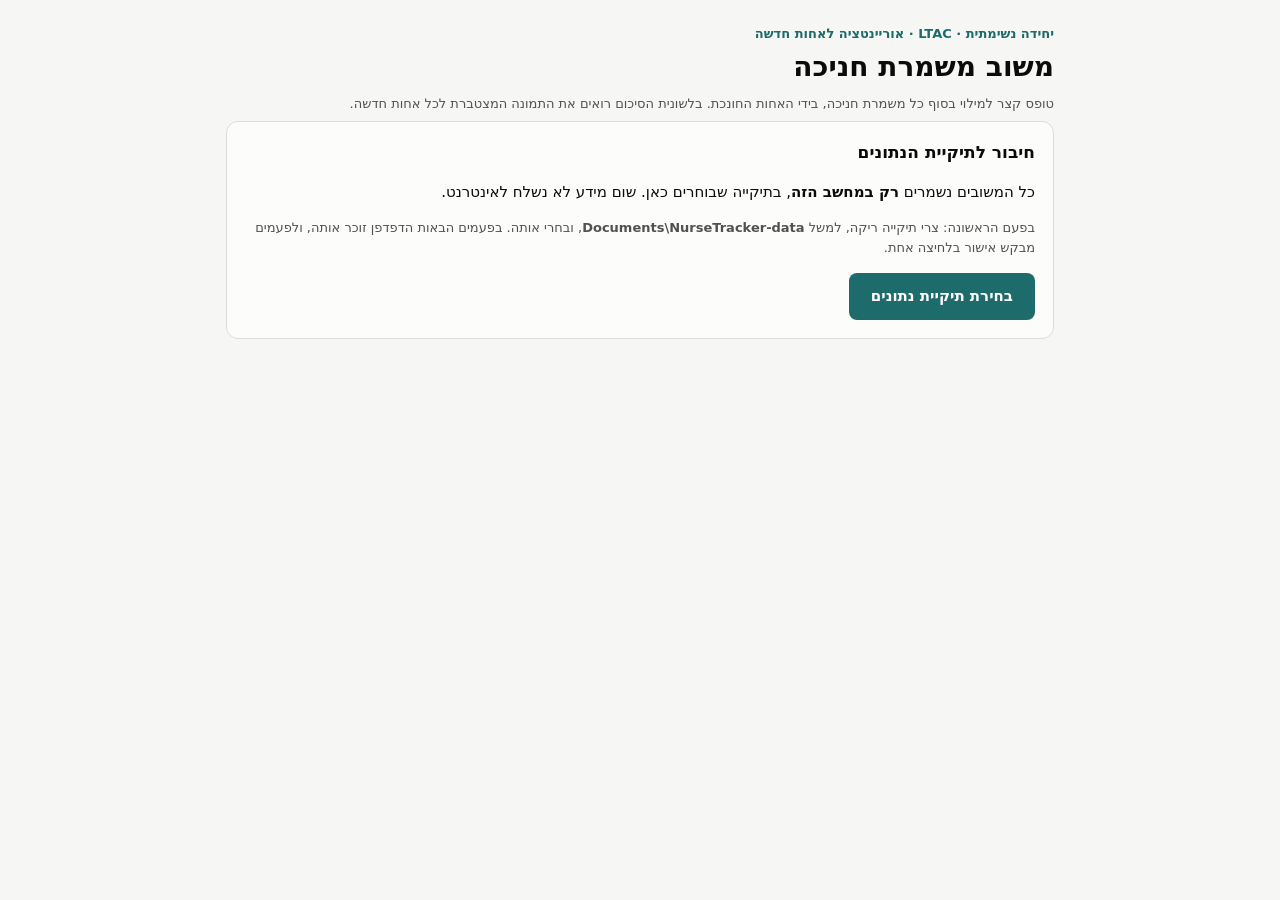
==== index.html @ 0e2ca4be "Nurse orientation tracker as a static web page with local-folder storage The page is served by GitHu" ====
<!doctype html>
<html lang="he" dir="rtl">
<head>
<meta charset="utf-8">
<meta name="viewport" content="width=device-width, initial-scale=1">
<title>משוב משמרת חניכה</title>
<!-- No data ever leaves this PC: the page may only load its own files and cannot send anything anywhere. -->
<meta http-equiv="Content-Security-Policy" content="default-src 'self'; script-src 'self'; style-src 'self' 'unsafe-inline'; img-src 'self' data:; connect-src 'self'; form-action 'none'; base-uri 'none'; object-src 'none'">
<meta name="referrer" content="no-referrer">
<link rel="stylesheet" href="style.css">
</head>
<body>
<main class="wrap">
  <p class="kicker">יחידה נשימתית · LTAC · אוריינטציה לאחות חדשה</p>
  <h1>משוב משמרת חניכה</h1>
  <p class="muted">טופס קצר למילוי בסוף כל משמרת חניכה, בידי האחות החונכת. בלשונית הסיכום רואים את התמונה המצטברת לכל אחות חדשה.</p>

  <p class="msg err" id="testbanner" hidden>מצב בדיקה: הנתונים נשמרים בתוך הדפדפן ולא בתיקייה. לא לשימוש במחלקה.</p>

  <!-- ===== First use / reconnect: pick the data folder on this PC ===== -->
  <section id="nosupport" class="card" hidden>
    <h3>הדפדפן הזה לא נתמך</h3>
    <p>יש לפתוח את הקישור ב-<b>Microsoft Edge</b> או ב-<b>Google Chrome</b> במחשב המחלקה.</p>
  </section>
  <section id="connect" class="card" hidden>
    <h3>חיבור לתיקיית הנתונים</h3>
    <p>כל המשובים נשמרים <b>רק במחשב הזה</b>, בתיקייה שבוחרים כאן. שום מידע לא נשלח לאינטרנט.</p>
    <p class="muted">בפעם הראשונה: צרי תיקייה ריקה, למשל <b>Documents\NurseTracker-data</b>, ובחרי אותה. בפעמים הבאות הדפדפן זוכר אותה, ולפעמים מבקש אישור בלחיצה אחת.</p>
    <button type="button" class="btn" id="reconnect" hidden></button>
    <button type="button" class="btn ghost" id="pickfolder">בחירת תיקיית נתונים</button>
    <span class="msg" id="cmsg" role="status"></span>
  </section>

  <div id="app" hidden>
  <p class="muted folder-bar">תיקיית נתונים: <b id="foldername"></b>
    <button type="button" class="btn ghost sm" id="change">החלפה</button></p>
  <nav class="tabs" role="tablist">
    <button role="tab" aria-selected="true" data-tab="form">מילוי משוב</button>
    <button role="tab" aria-selected="false" data-tab="summary">סיכום והחלטה</button>
    <button role="tab" aria-selected="false" data-tab="manage">ניהול אחיות</button>
  </nav>

  <!-- ===== Form tab ===== -->
  <form id="form" data-panel="form">
    <div class="grid3">
      <label class="f">שם האחות החדשה
        <span class="row"><select name="trainee_id" data-kind="trainees" required></select>
        <button type="button" class="btn ghost add" data-add="trainees">+ חדשה</button></span>
      </label>
      <label class="f">שם האחות החונכת
        <span class="row"><select name="senior_id" data-kind="seniors" required></select>
        <button type="button" class="btn ghost add" data-add="seniors">+ חדשה</button></span>
      </label>
      <label class="f">תאריך המשמרת <input type="date" name="shift_date" required>
        <small class="muted">משמרת לילה: התאריך שבו המשמרת התחילה</small></label>
    </div>
    <div class="grid3">
      <label class="f">משמרת
        <select name="shift" required><option>בוקר</option><option>ערב</option><option>לילה</option></select>
      </label>
      <label class="f">שבוע באוריינטציה <input type="number" name="week" min="1" max="52" placeholder="למשל 3" required></label>
    </div>
    <p class="scale-note">סולם: 1 = לא בטוח / לא מבצעת · 2 = זקוקה להנחיה צמודה · 3 = עצמאית ברוב המקרים, צריכה גיבוי · 4 = עצמאית ובטוחה · "לא נצפה" אם לא היה רלוונטי במשמרת.</p>

    <div id="skills"></div>

    <fieldset class="card" style="margin:0 0 14px">
      <div class="q-head"><span class="q-num">6</span><h3>המלצה להמשך</h3></div>
      <p class="muted">על סמך המשמרת הזו בלבד.</p>
      <div class="opts recs" id="recs"></div>
      <label class="f" style="margin-top:14px">חוזקה בולטת / נקודה לשיפור (לא חובה)
        <textarea name="note" rows="3" maxlength="2000"></textarea>
      </label>
    </fieldset>

    <button class="btn" id="save" disabled>שמירת המשוב</button>
    <button type="button" class="btn ghost" id="clear">ניקוי הטופס</button><span class="msg" id="msg" role="status"></span>
  </form>

  <!-- ===== Summary tab ===== -->
  <section data-panel="summary" hidden>
    <label class="f" style="max-width:320px;margin-bottom:16px">בחירת אחות חדשה
      <select id="pick" data-kind="trainees"></select>
    </label>
    <div id="dash"></div>
    <form id="decide" class="card" hidden>
      <h3>רישום החלטה</h3>
      <p class="muted">ההחלטה נשמרת להיסטוריה ולא מוחקת החלטות קודמות.</p>
      <div class="opts recs" id="decs"></div>
      <div class="grid3" style="margin-top:14px">
        <label class="f">שם המחליטה <select name="decider_id" data-kind="seniors" required></select></label>
      </div>
      <label class="f">הערה (לא חובה) <textarea name="note" rows="2" maxlength="2000"></textarea></label>
      <p class="muted" id="filepath"></p>
      <button class="btn" id="dsave" disabled>שמירת ההחלטה</button><span class="msg" id="dmsg" role="status"></span>
    </form>
  </section>

  <!-- ===== Manage nurses tab ===== -->
  <section data-panel="manage" class="manage" hidden>
    <p class="muted">שינוי שם לא משנה את התיקייה ואת הנתונים. אחות שסיימה / חונכת לא פעילה מוסתרת מהטופס, וכל הנתונים שלה נשמרים.</p>
    <div class="card"><h3>אחיות חדשות</h3><div class="table-wrap"><table id="m-trainees"></table></div></div>
    <div class="card"><h3>אחיות חונכות</h3><div class="table-wrap"><table id="m-seniors"></table></div></div>
    <span class="msg" id="mmsg" role="status"></span>
  </section>
  </div>
</main>

<script src="charts.js"></script>
<script src="store.js"></script>
<script src="app.js"></script>
</body>
</html>
---- style.css ----
:root {
  --accent: #1d6b6a; --accent-soft: #e6f1f0;
  --ink: #0b0b0b; --ink-2: #52514e; --muted: #898781;
  --line: #d9dedb; --grid: #e1e0d9; --axis: #c3c2b7;
  --surface: #fcfcfb; --page: #f6f7f5;
  --good: #006300; --bad: #d03b3b;
}
* { box-sizing: border-box; }
fieldset { min-width: 0; }
body { margin: 0; background: var(--page); color: var(--ink);
  font: 15px/1.5 system-ui, -apple-system, "Segoe UI", Arial, sans-serif; }
.wrap { max-width: 860px; margin: 0 auto; padding: 24px 16px 64px; }
.kicker { color: var(--accent); font-size: 13px; font-weight: 600; margin: 0; }
h1 { margin: 2px 0 6px; font-size: 28px; }
h2 { margin: 0; font-size: 22px; }
h3 { margin: 0 0 4px; font-size: 17px; }
.muted { color: var(--ink-2); margin: 0 0 8px; font-size: 13px; }

.tabs { display: flex; gap: 24px; border-bottom: 1px solid var(--line); margin: 20px 0 24px; }
.tabs button { background: none; border: 0; padding: 10px 2px; font: inherit; font-weight: 600;
  color: var(--ink-2); cursor: pointer; border-bottom: 3px solid transparent; }
.tabs button[aria-selected="true"] { color: var(--accent); border-color: var(--accent); }

.grid3 { display: grid; grid-template-columns: repeat(auto-fit, minmax(220px, 1fr)); gap: 14px; margin-bottom: 14px; }
label.f { display: flex; flex-direction: column; gap: 6px; font-weight: 600; font-size: 14px; }
input, select, textarea { font: inherit; padding: 10px 12px; border: 1px solid var(--line);
  border-radius: 8px; background: #fff; color: var(--ink); width: 100%; }
input:focus, select:focus, textarea:focus, button:focus-visible { outline: 2px solid var(--accent); outline-offset: 1px; }
.row { display: flex; gap: 6px; }
.row select { flex: 1; }
.add { white-space: nowrap; }
.scale-note { color: var(--ink-2); font-size: 13px; margin: 8px 0 18px; }

.card { background: var(--surface); border: 1px solid var(--line); border-radius: 12px; padding: 18px; margin-bottom: 14px; }
.q-head { display: flex; gap: 10px; align-items: baseline; }
.q-num { color: var(--accent); font-weight: 700; }
.opts { display: grid; grid-template-columns: repeat(5, 1fr); gap: 8px; margin-top: 10px; }
.opts.recs { grid-template-columns: repeat(4, 1fr); }
.opt { position: relative; }
.opt input { position: absolute; inset: 0; opacity: 0; pointer-events: none; margin: 0; }
.opt span { display: flex; flex-direction: column; align-items: center; justify-content: center; min-height: 58px;
  border: 1px solid var(--line); border-radius: 8px; background: #fff; cursor: pointer; padding: 6px; text-align: center; font-size: 13px; }
.opt b { font-size: 18px; }
.opt input:checked + span { border-color: var(--accent); background: var(--accent-soft); box-shadow: inset 0 0 0 1px var(--accent); }
.opt input:focus-visible + span { outline: 2px solid var(--accent); }
@media (max-width: 560px) { .opts, .opts.recs { grid-template-columns: repeat(2, 1fr); } }

.btn { background: var(--accent); color: #fff; border: 0; border-radius: 8px; padding: 12px 22px; font: inherit; font-weight: 600; cursor: pointer; }
.btn:disabled { background: #b9c4c2; cursor: not-allowed; }
.btn.ghost { background: #fff; color: var(--accent); border: 1px solid var(--accent); padding: 9px 12px; }
.btn.sm { padding: 4px 10px; font-size: 13px; white-space: nowrap; }
.manage input[type=text] { width: 100%; }
.msg { margin-inline-start: 12px; font-weight: 600; }
.msg.ok { color: var(--good); } .msg.err { color: var(--bad); }

.dash-head { margin-bottom: 12px; }
.stats { display: grid; grid-template-columns: repeat(3, 1fr); gap: 10px; margin-bottom: 14px; }
.stat { background: var(--surface); border: 1px solid var(--line); border-radius: 12px; padding: 12px; }
.stat span { display: block; color: var(--ink-2); font-size: 13px; }
.stat b { font-size: 18px; }
.chart-wrap { overflow-x: auto; }
.chart { width: 100%; min-width: 520px; height: auto; display: block; }
.chart .grid { stroke: var(--grid); stroke-width: 1; }
.chart .axis { stroke: var(--axis); stroke-width: 1; }
.chart .ref { stroke: var(--ink-2); stroke-width: 1; stroke-dasharray: 5 4; }
.chart .tick { fill: var(--muted); font-size: 12px; font-family: inherit; }
.legend { display: flex; flex-wrap: wrap; gap: 6px 16px; font-size: 13px; color: var(--ink-2); margin: 6px 0; }
.legend span { display: inline-flex; align-items: center; gap: 6px; }
.swatch { display: inline-flex; width: 22px; height: 22px; border-radius: 4px; align-items: center; justify-content: center; font-size: 12px; }
.swatch.na, .heat td.na { background: #f0efec; color: var(--muted); }
.heat { width: auto; border-collapse: separate; border-spacing: 2px; }
.heat th, .heat td { border: 0; padding: 0; text-align: center; }
.heat thead th { font-size: 11px; font-weight: 600; line-height: 1.2; padding-bottom: 4px; min-width: 38px; }
.heat thead th small { display: block; font-weight: 400; color: var(--muted); }
.heat tbody th { text-align: start; font-size: 13px; font-weight: 600; padding-inline-end: 10px; white-space: nowrap;
  position: sticky; right: 0; background: var(--surface); z-index: 1; }
.heat td { height: 34px; min-width: 38px; border-radius: 4px; font-weight: 700; font-size: 14px; }
.heat td.avg { font-weight: 600; font-size: 12px; color: var(--ink-2); }
.heat tr.sep th, .heat tr.sep td { padding-top: 6px; }
.stat small { font-weight: 400; color: var(--ink-2); font-size: 13px; }
.rec-dot { display: inline-flex; align-items: center; justify-content: center; width: 24px; height: 24px;
  border-radius: 6px; color: #0b0b0b; font-size: 13px; font-weight: 700; vertical-align: middle; }
.rec-dot.sm { width: 18px; height: 18px; font-size: 11px; }
.table-wrap { overflow-x: auto; }
table { border-collapse: collapse; width: 100%; font-size: 14px; }
th, td { padding: 8px; border-bottom: 1px solid var(--grid); text-align: start; font-variant-numeric: tabular-nums; }
th { color: var(--ink-2); font-weight: 600; }
.up { color: var(--good); } .down { color: var(--bad); }
.notes { list-style: none; padding: 0; margin: 0; }
.notes li { padding: 10px 0; border-bottom: 1px solid var(--grid); }
.empty { color: var(--ink-2); padding: 24px 0; }
details summary { cursor: pointer; font-weight: 600; }
@media (max-width: 560px) { .stats { grid-template-columns: repeat(2, 1fr); } }
#connect .btn { margin: 8px 0 0 8px; }
.folder-bar { margin: 0 0 8px; }
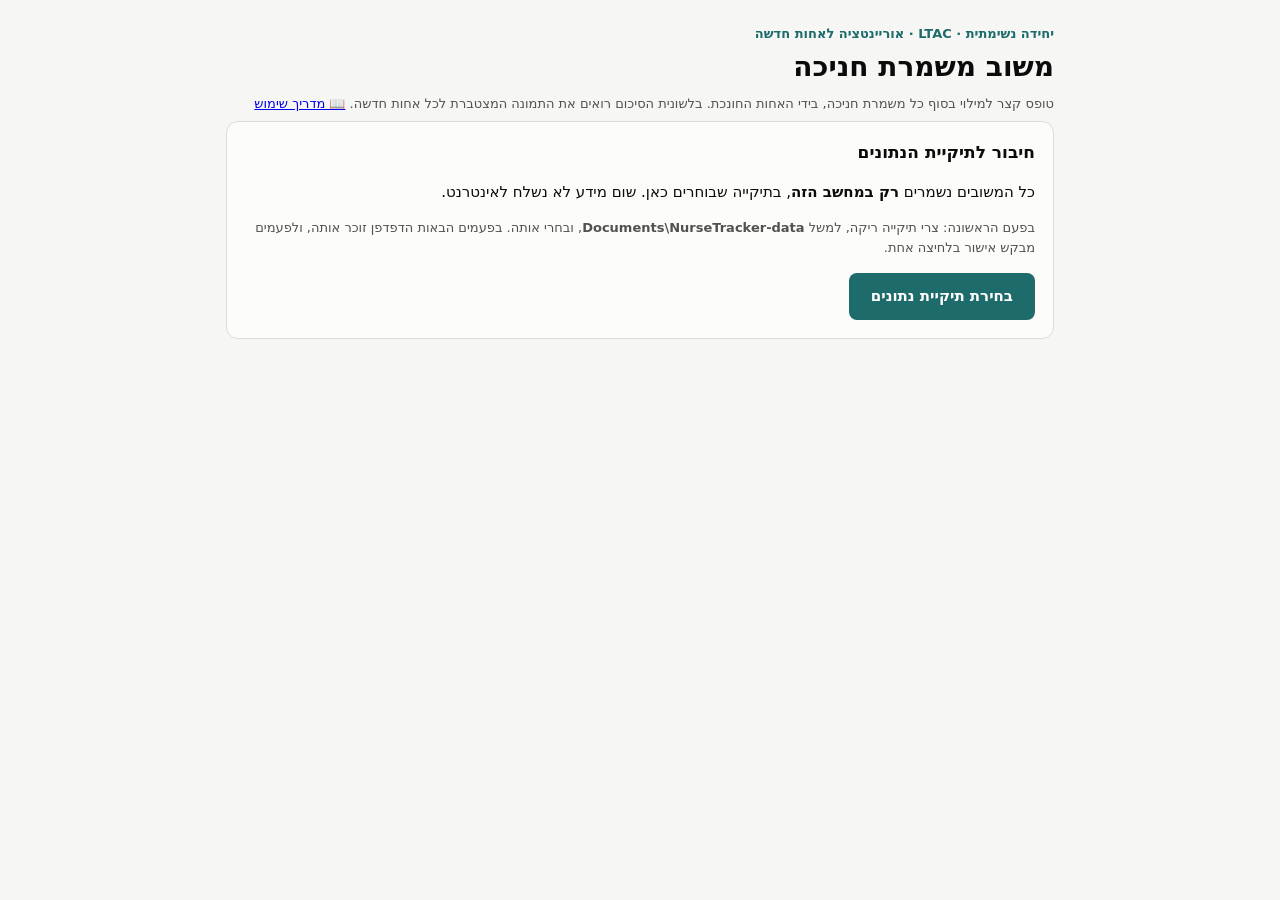
==== commit 53e8a992: "Add Hebrew user guide (guide.html) with screenshots, linked from the page Co-Authored-By: Claude Opu" ====
--- a/index.html
+++ b/index.html
@@ -13,7 +13,7 @@
 <main class="wrap">
   <p class="kicker">יחידה נשימתית · LTAC · אוריינטציה לאחות חדשה</p>
   <h1>משוב משמרת חניכה</h1>
-  <p class="muted">טופס קצר למילוי בסוף כל משמרת חניכה, בידי האחות החונכת. בלשונית הסיכום רואים את התמונה המצטברת לכל אחות חדשה.</p>
+  <p class="muted">טופס קצר למילוי בסוף כל משמרת חניכה, בידי האחות החונכת. בלשונית הסיכום רואים את התמונה המצטברת לכל אחות חדשה. <a href="guide.html" target="_blank" rel="noopener">📖 מדריך שימוש</a></p>
 
   <p class="msg err" id="testbanner" hidden>מצב בדיקה: הנתונים נשמרים בתוך הדפדפן ולא בתיקייה. לא לשימוש במחלקה.</p>
 
@@ -33,12 +33,50 @@
 
   <div id="app" hidden>
   <p class="muted folder-bar">תיקיית נתונים: <b id="foldername"></b>
-    <button type="button" class="btn ghost sm" id="change">החלפה</button></p>
+    <button type="button" class="btn ghost sm" id="change">החלפה</button>
+    <button type="button" class="btn ghost sm" id="lockbtn" hidden>🔒 נעילת אזור המנהלת</button></p>
   <nav class="tabs" role="tablist">
     <button role="tab" aria-selected="true" data-tab="form">מילוי משוב</button>
     <button role="tab" aria-selected="false" data-tab="summary">סיכום והחלטה</button>
     <button role="tab" aria-selected="false" data-tab="manage">ניהול אחיות</button>
   </nav>
+
+  <!-- ===== Admin lock: shown instead of "סיכום והחלטה" / "ניהול אחיות" until the password is entered ===== -->
+  <section id="lockcard" class="card" hidden>
+    <form id="lk-setup" hidden>
+      <h3>הגדרת סיסמת מנהלת (פעם ראשונה)</h3>
+      <p class="muted">הסיסמה נועלת את "סיכום והחלטה" ואת "ניהול אחיות". טופס המשוב נשאר פתוח לכל החונכות. קבצי הנתונים נשמרים מעורבלים ואינם קריאים בסייר הקבצים.</p>
+      <p class="msg err" id="lk-orphan" hidden>שימי לב: בעבר כבר הוגדרה סיסמה בתיקייה הזו, אבל קובץ ההגדרות (settings.json) חסר - ייתכן שנמחק. אפשר לשחזר אותו מגיבוי, או לקבוע כאן סיסמה חדשה.</p>
+      <label class="f">סיסמה חדשה (לפחות 6 תווים) <input type="password" name="p1" autocomplete="new-password" required></label>
+      <label class="f">הסיסמה שוב <input type="password" name="p2" autocomplete="new-password" required></label>
+      <button class="btn">שמירת הסיסמה</button>
+    </form>
+    <form id="lk-code" hidden>
+      <div id="lk-codebox">
+        <h3>קוד שחזור לסיסמת המנהלת</h3>
+        <p>אם הסיסמה תישכח, הקוד הזה מאפשר לקבוע סיסמה חדשה. הנתונים עצמם לעולם לא יאבדו. יש להדפיס ולשמור בכספת המחלקה ועותק אצל הנהלת הסיעוד.</p>
+        <p class="code" id="lk-codeval"></p>
+      </div>
+      <button type="button" class="btn ghost" id="lk-print">הדפסת הקוד</button>
+      <label class="f">להקליד את הקוד כדי לוודא שנרשם <input name="back" autocomplete="off" required></label>
+      <button class="btn">סיום</button>
+    </form>
+    <form id="lk-unlock" hidden>
+      <h3>אזור המנהלת נעול</h3>
+      <label class="f">סיסמת מנהלת <input type="password" name="pw" autocomplete="current-password" required></label>
+      <button class="btn">פתיחה</button>
+      <button type="button" class="btn ghost" id="lk-forgot">שכחתי סיסמה</button>
+    </form>
+    <form id="lk-reset" hidden>
+      <h3>שחזור סיסמה בעזרת קוד השחזור</h3>
+      <label class="f">קוד שחזור <input name="code" autocomplete="off" required></label>
+      <label class="f">סיסמה חדשה (לפחות 6 תווים) <input type="password" name="p1" autocomplete="new-password" required></label>
+      <label class="f">הסיסמה שוב <input type="password" name="p2" autocomplete="new-password" required></label>
+      <button class="btn">קביעת סיסמה חדשה</button>
+      <button type="button" class="btn ghost" id="lk-back">חזרה</button>
+    </form>
+    <span class="msg" id="lkmsg" role="status"></span>
+  </section>
 
   <!-- ===== Form tab ===== -->
   <form id="form" data-panel="form">
@@ -79,9 +117,12 @@
 
   <!-- ===== Summary tab ===== -->
   <section data-panel="summary" hidden>
-    <label class="f" style="max-width:320px;margin-bottom:16px">בחירת אחות חדשה
-      <select id="pick" data-kind="trainees"></select>
-    </label>
+    <div class="row" style="align-items:end;gap:12px;margin-bottom:16px;flex-wrap:wrap">
+      <label class="f" style="max-width:320px;margin:0">בחירת אחות חדשה
+        <select id="pick" data-kind="trainees"></select>
+      </label>
+      <button type="button" class="btn ghost" id="pdf" hidden>ייצוא PDF מוגן בסיסמה</button>
+    </div>
     <div id="dash"></div>
     <form id="decide" class="card" hidden>
       <h3>רישום החלטה</h3>
@@ -91,7 +132,6 @@
         <label class="f">שם המחליטה <select name="decider_id" data-kind="seniors" required></select></label>
       </div>
       <label class="f">הערה (לא חובה) <textarea name="note" rows="2" maxlength="2000"></textarea></label>
-      <p class="muted" id="filepath"></p>
       <button class="btn" id="dsave" disabled>שמירת ההחלטה</button><span class="msg" id="dmsg" role="status"></span>
     </form>
   </section>
@@ -102,6 +142,13 @@
     <div class="card"><h3>אחיות חדשות</h3><div class="table-wrap"><table id="m-trainees"></table></div></div>
     <div class="card"><h3>אחיות חונכות</h3><div class="table-wrap"><table id="m-seniors"></table></div></div>
     <span class="msg" id="mmsg" role="status"></span>
+    <form class="card" id="chpw">
+      <h3>החלפת סיסמת המנהלת</h3>
+      <p class="muted">קוד השחזור נשאר אותו קוד.</p>
+      <label class="f">סיסמה חדשה (לפחות 6 תווים) <input type="password" name="p1" autocomplete="new-password" required></label>
+      <label class="f">הסיסמה שוב <input type="password" name="p2" autocomplete="new-password" required></label>
+      <button class="btn ghost">החלפת סיסמה</button><span class="msg" id="chmsg" role="status"></span>
+    </form>
   </section>
   </div>
 </main>
--- a/style.css
+++ b/style.css
@@ -93,3 +93,15 @@
 @media (max-width: 560px) { .stats { grid-template-columns: repeat(2, 1fr); } }
 #connect .btn { margin: 8px 0 0 8px; }
 .folder-bar { margin: 0 0 8px; }
+#lockcard .btn { margin: 8px 0 0 8px; }
+#lockcard .f { max-width: 360px; }
+.code { font: 700 22px/1.4 ui-monospace, Consolas, monospace; letter-spacing: 2px; direction: ltr; text-align: center;
+  padding: 12px; border: 2px dashed var(--accent); border-radius: 8px; }
+/* PDF export: an off-screen copy of the dashboard, everything visible */
+.pdf-render { position: fixed; top: 0; left: -20000px; width: max-content; min-width: 1000px; background: #fff; padding: 16px; }
+.pdf-render .heat-wrap, .pdf-render .table-wrap { overflow: visible; }
+@media print {
+  body.printing-code * { visibility: hidden; }
+  body.printing-code #lk-codebox, body.printing-code #lk-codebox * { visibility: visible; }
+  body.printing-code #lk-codebox { position: absolute; top: 0; right: 0; left: 0; }
+}
